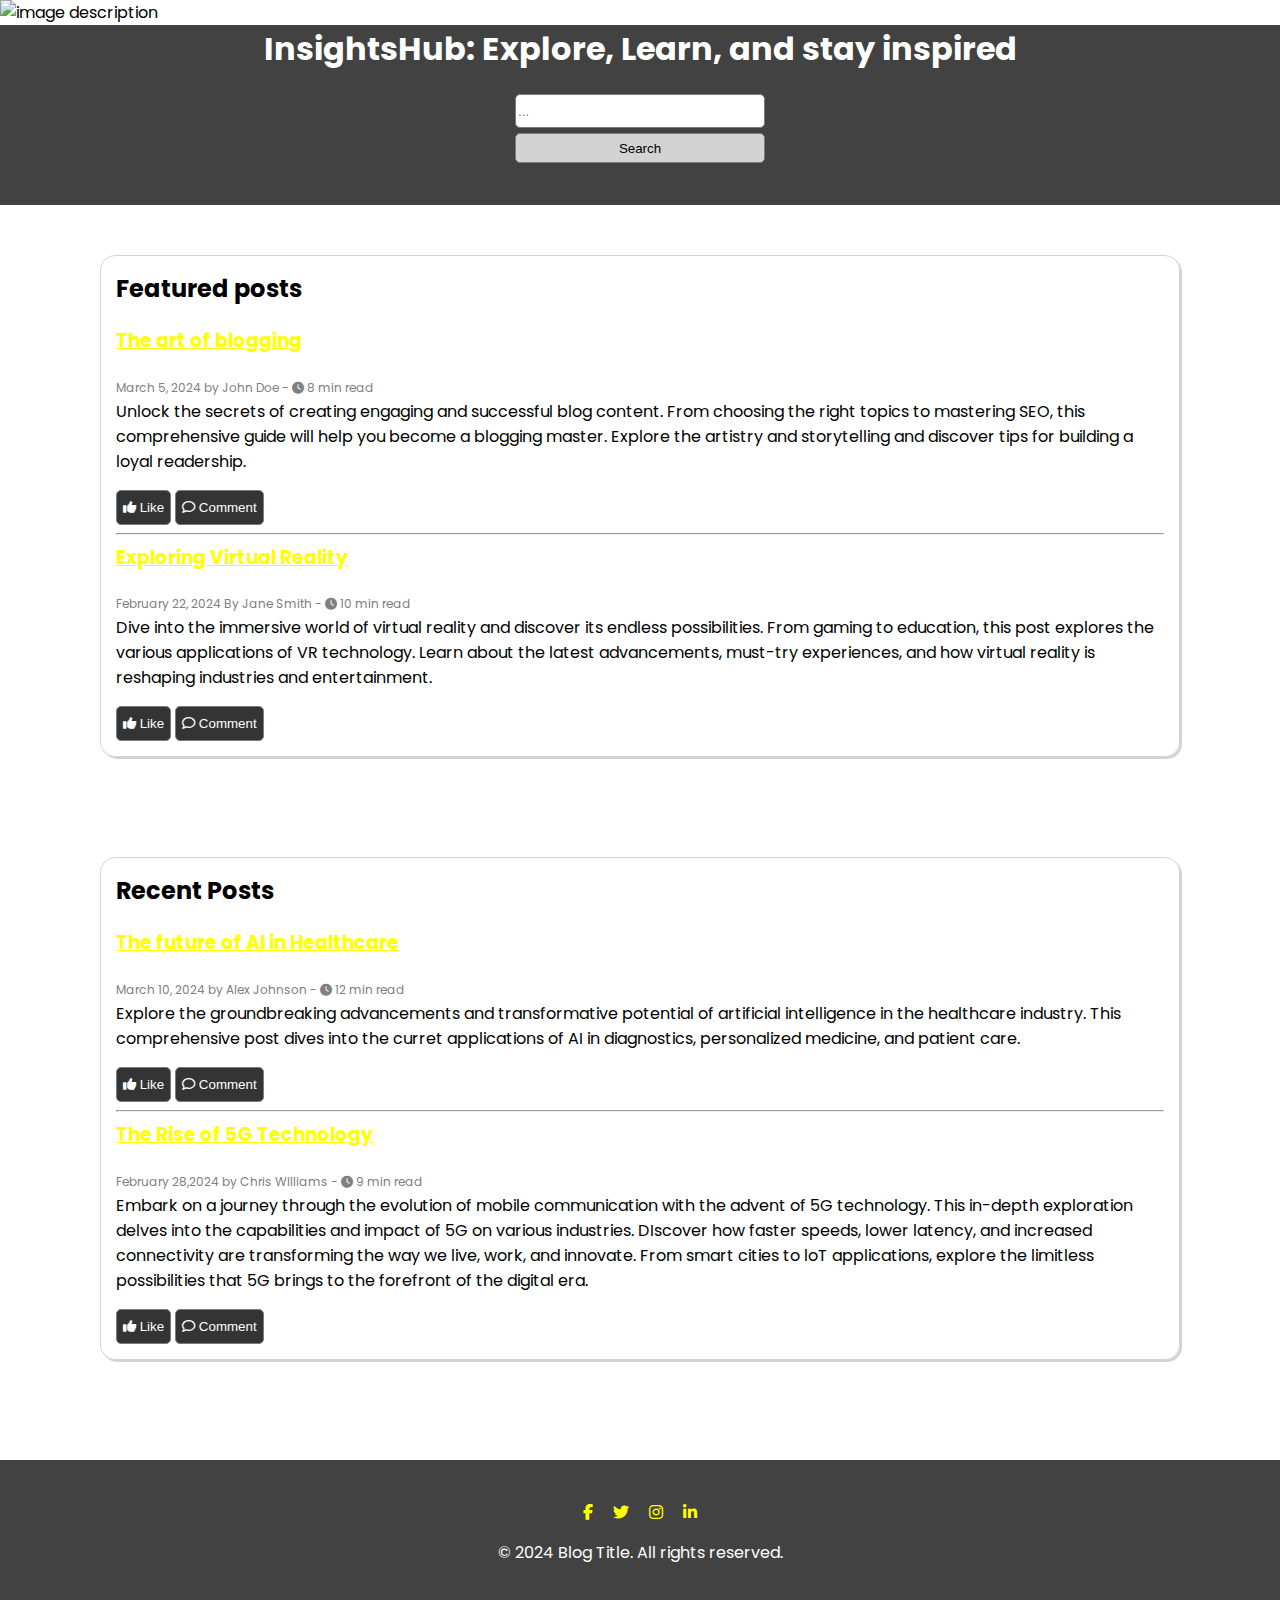
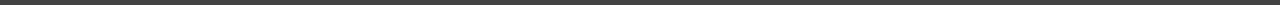
==== index.html @ 36237969 "finished" ====
<!DOCTYPE html>
<html lang="en">
  <head>
    <meta charset="UTF-8" />
    <meta name="viewport" content="width=device-width, initial-scale=1.0" />
    <title>Posts Overview</title>
    <link rel="stylesheet" href="./style.css" />
    <!-- Latest Font-Awesome CDN -->
    <link
      rel="stylesheet"
      href="https://use.fontawesome.com/releases/v5.4.1/css/all.css"
      integrity="sha384-5sAR7xN1Nv6T6+dT2mhtzEpVJvfS3NScPQTrOxhwjIuvcA67KV2R5Jz6kr4abQsz"
      crossorigin="anonymous"
    />
    <link
      rel="stylesheet"
      href="https://cdnjs.cloudflare.com/ajax/libs/font-awesome/6.5.2/css/all.min.css"
    />
    <!-- Google font Poppins -->
    <link
      rel="stylesheet"
      href="https://fonts.googleapis.com/css2?family=Poppins:wght@400;700&display=swap"
    />
    <link
      rel="stylesheet"
      href="https://fonts.googleapis.com/css?family=Trirong"
    />
    <link
      rel="stylesheet"
      href="https://fonts.googleapis.com/css?family=Sofia"
    />
  </head>

  <body>
    <!-- header -->
    <div>
      <img src="/images/main.png" alt="image description" />
    </div>
    <section class="search">
      <h1>InsightsHub: Explore, Learn, and stay inspired</h1>
      <form action="submit" class="form">
        <input type="text" placeholder="..." />
        <label for="text"></label>
        <label for="submit"></label>
        <button class="btn">Search</button>
      </form>
    </section>

    <!-- featured posts -->
    <div>
      <section class="card">
        <h2>Featured posts</h2>
        <h3><a href="./post-detail.html">The art of blogging</a></h3>
        <div>
          <span class="name"
            >March 5, 2024 by John Doe - <i class="fa fa-solid fa-clock"></i> 8
            min read</span
          >
          <p>
            Unlock the secrets of creating engaging and successful blog content.
            From choosing the right topics to mastering SEO, this comprehensive
            guide will help you become a blogging master. Explore the artistry
            and storytelling and discover tips for building a loyal readership.
          </p>

          <button type="button" class="btn-2">
            <i class="fa fa-solid fa-thumbs-up"></i> Like
          </button>
          <button type="button" class="btn-2">
            <i class="fa fa-regular fa-comment"></i> Comment
          </button>
        </div>
        <hr />
        <h3><a href="#">Exploring Virtual Reality</a></h3>
        <div>
          <span class="name"
            >February 22, 2024 By Jane Smith -
            <i class="fa fa-solid fa-clock"></i> 10 min read
          </span>
          <p>
            Dive into the immersive world of virtual reality and discover its
            endless possibilities. From gaming to education, this post explores
            the various applications of VR technology. Learn about the latest
            advancements, must-try experiences, and how virtual reality is
            reshaping industries and entertainment.
          </p>
          <button type="button" class="btn-2">
            <i class="fa fa-solid fa-thumbs-up"></i> Like
          </button>
          <button type="button" class="btn-2">
            <i class="fa fa-regular fa-comment"></i> Comment
          </button>
        </div>
      </section>
    </div>

    <!-- recent posts -->
    <section class="card">
      <h2>Recent Posts</h2>
      <h3><a href="#">The future of AI in Healthcare</a></h3>
      <div>
        <span class="name"
          >March 10, 2024 by Alex Johnson -
          <i class="fa fa-solid fa-clock"></i> 12 min read
        </span>
        <p>
          Explore the groundbreaking advancements and transformative potential
          of artificial intelligence in the healthcare industry. This
          comprehensive post dives into the curret applications of AI in
          diagnostics, personalized medicine, and patient care.
        </p>
        <button type="button" class="btn-2">
          <i class="fa fa-solid fa-thumbs-up"> </i> Like
        </button>
        <button type="button" class="btn-2">
          <i class="fa fa-regular fa-comment"> </i> Comment
        </button>
        <hr />
        <h3><a href="#">The Rise of 5G Technology</a></h3>
        <span class="name"
          >February 28,2024 by Chris WIlliams -
          <i class="fa fa-solid fa-clock"></i> 9 min read
        </span>
        <p>
          Embark on a journey through the evolution of mobile communication with
          the advent of 5G technology. This in-depth exploration delves into the
          capabilities and impact of 5G on various industries. DIscover how
          faster speeds, lower latency, and increased connectivity are
          transforming the way we live, work, and innovate. From smart cities to
          loT applications, explore the limitless possibilities that 5G brings
          to the forefront of the digital era.
        </p>
        <button type="button" class="btn-2">
          <i class="fa fa-solid fa-thumbs-up"></i> Like
        </button>
        <button type="button" class="btn-2">
          <i class="fa fa-regular fa-comment"></i> Comment
        </button>
      </div>
    </section>

    <!-- footer -->
    <footer class="footer">
      <div>
        <ul class="socials">
          <li>
            <a href="http://facebook.com"
              ><i class="fa fa-brands fa-facebook-f"></i
            ></a>
          </li>
          <li>
            <a href="http://twitter.com"
              ><i class="fa fa-brands fa-twitter"></i
            ></a>
          </li>
          <li>
            <a href="http://instagram.com"
              ><i class="fa fa-brands fa-instagram"></i
            ></a>
          </li>
          <li>
            <a href="http://linkedin.com"
              ><i class="fa fa-brands fa-linkedin-in"></i
            ></a>
          </li>
        </ul>
        <div class="copyright">
          <span>&copy; 2024 Blog Title. All rights reserved.</span>
        </div>
      </div>
    </footer>
  </body>
</html>
---- style.css ----
{
  box-sizing: border-box;
}

body {
  margin: 0;
  font-family: Poppins; Trirong; Sofia
}

h1,
h2,
h3,
h4,
h5,
h6,
p,
ul {
  margin-top: 0;
}

img {
  max-width: 100%;
}

.search {
  background-color: rgb(66, 66, 66);
  height: 20vh;
}

h1,
form
 {
  text-align: center;   
}


img {
  display: block;
}

.search h1 {
  color: white;
}

.form {
  display: grid;
  max-width: 250px;
  width: 100%;
  margin: auto;
}

.btn {
  background-color: lightgrey;
  cursor: pointer;
}
.btn:hover {
  background-color: rgb(66, 66, 66)
}

.card {
  margin: 50px 100px 100px 100px;
  border: solid;
  border-radius: 15px;
  border-width: 0.5px;
  border-color: lightgrey;
  padding: 15px;
  box-shadow: 2px 2px lightgrey;
}

.card a {
  color: yellow;
}

input, button {
  border: solid;
  border-width: 0.5px;
  border-color: rgb(124, 124, 124);
  border-radius: 5px;
  height: 30px;
}

input {
  margin-bottom: 5px;
}

.name {
  font-size: 12px;
  color: grey;
}

.btn-2 {
  background-color: rgb(52, 52, 52);
  color: white;
  cursor: pointer;
  transition: 0.3s;
  height: 35px;
}

.btn-2:hover {
  opacity: 1;
  background-color: rgb(97, 97, 97)
}

.footer {
  background-color: rgb(66, 66, 66);
  text-align: center;
  color: white;
  padding-bottom: 40px;
  padding-top: 40px;
}

.socials {
  list-style: none;
  margin: 0;
  padding: 0;
  display: flex;
  justify-content: center;
}
.socials a {
  color: yellow;
  align-items: center;
  padding: 10px;
}
.copyright {
  margin-top: 15px;
}

.art {
  background-color: rgb(66, 66, 66);
  height: 16vh;
  color: white;
}
  
.btn-3 {
  list-style: none;
  display: flex;
  justify-content: center;
  
}
.btn-3 i {
  padding: 10px;
  color: black;
}
.btn-3 i:hover {
  color: yellowgreen;
}

.welcome {
  margin: 50px 100px 100px 100px;
}

.wrapper-80 {
  margin: 50px 100px 100px 100px;
}

.font {
  font-size: 30px;
}

.art h1 {
  padding-bottom: 40px;
  padding-top: 40px;
}
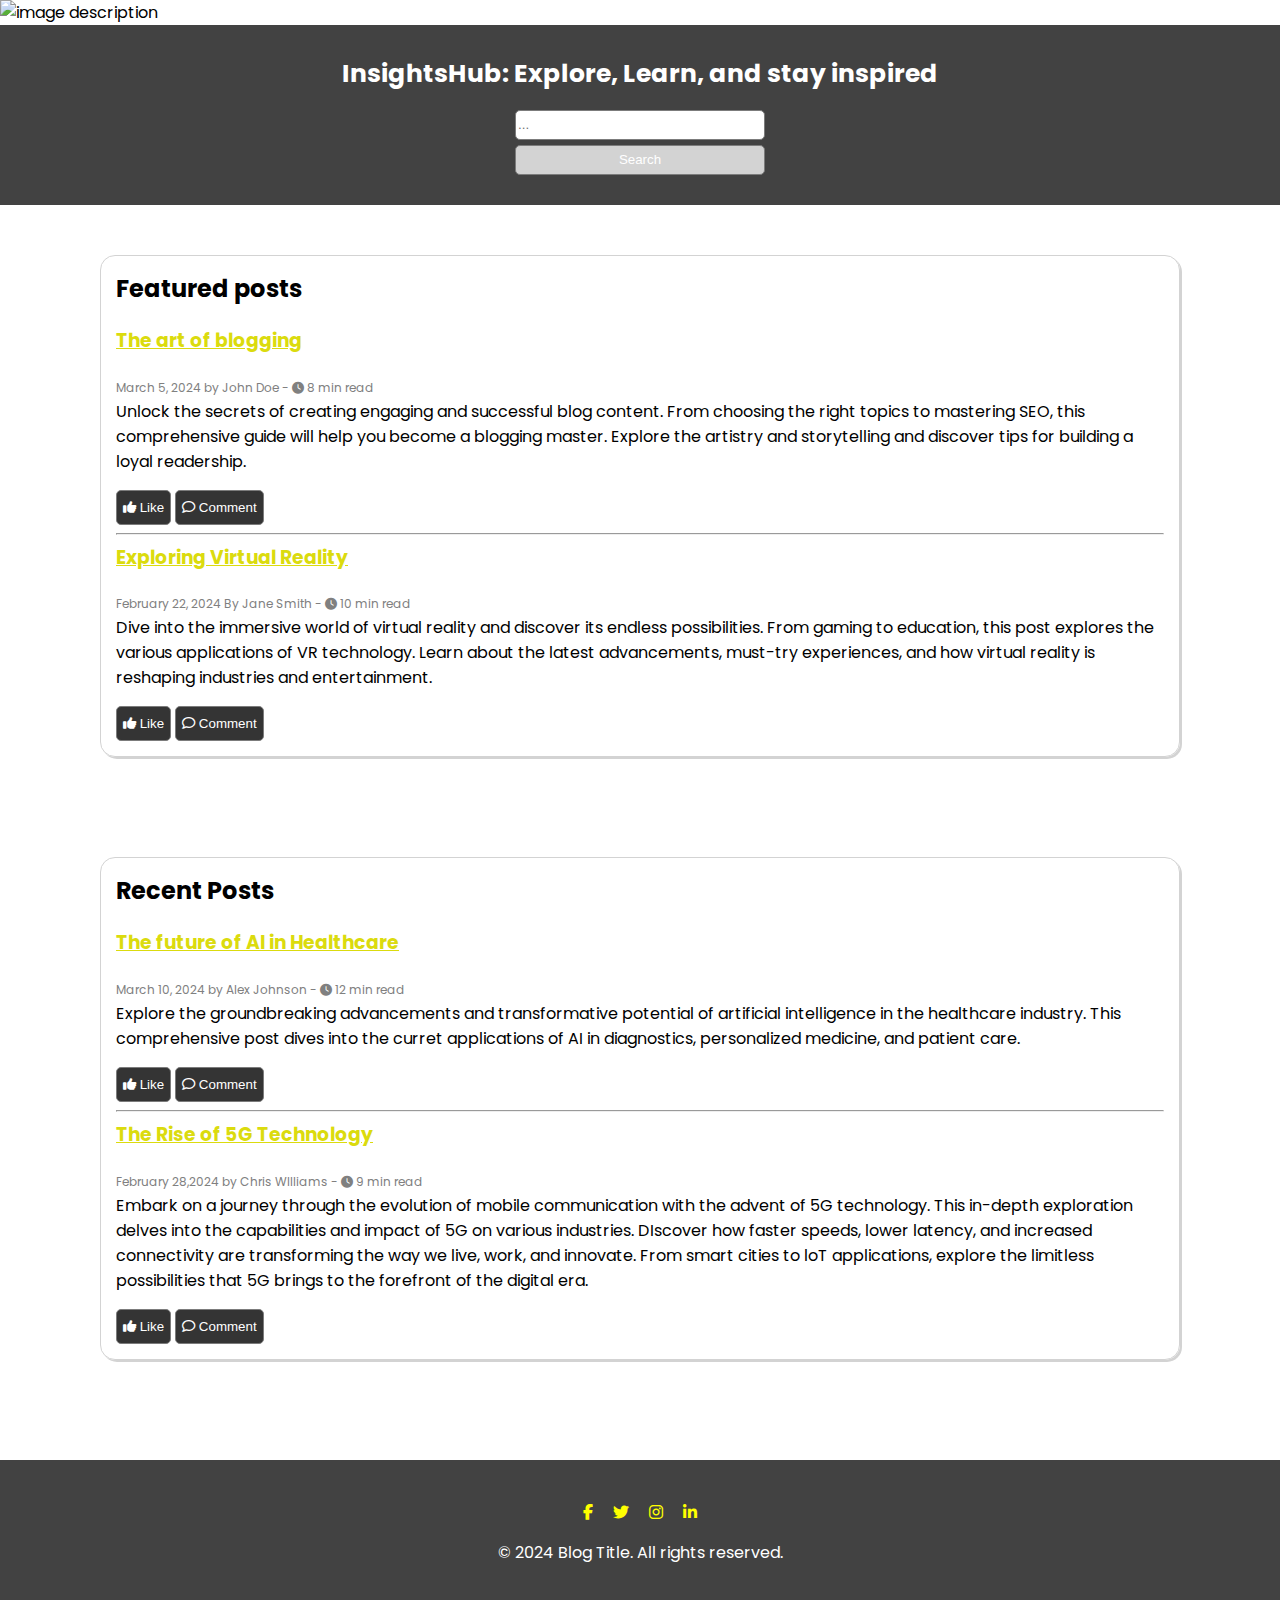
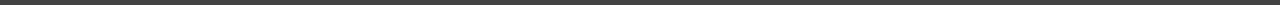
==== commit ae301e1a: "finished with the changes" ====
--- a/index.html
+++ b/index.html
@@ -34,16 +34,18 @@
   <body>
     <!-- header -->
     <div>
-      <img src="/images/main.png" alt="image description" />
+      <img src="images/main.png" alt="image description" />
     </div>
     <section class="search">
-      <h1>InsightsHub: Explore, Learn, and stay inspired</h1>
-      <form action="submit" class="form">
-        <input type="text" placeholder="..." />
-        <label for="text"></label>
-        <label for="submit"></label>
-        <button class="btn">Search</button>
-      </form>
+      <div class="wrapper">
+        <h1>InsightsHub: Explore, Learn, and stay inspired</h1>
+        <form action="#" class="form">
+          <input type="text" placeholder="..." />
+          <label for="text"></label>
+          <label for="submit"></label>
+          <button class="btn">Search</button>
+        </form>
+      </div>
     </section>
 
     <!-- featured posts -->
--- a/style.css
+++ b/style.css
@@ -1,10 +1,10 @@
- {
+* {
   box-sizing: border-box;
 }
 
 body {
   margin: 0;
-  font-family: Poppins; Trirong; Sofia
+  font-family: Poppins; Trirong: Sofia
 }
 
 h1,
@@ -15,7 +15,7 @@
 h6,
 p,
 ul {
-  margin-top: 0;
+  margin-top: 0px;
 }
 
 img {
@@ -25,6 +25,13 @@
 .search {
   background-color: rgb(66, 66, 66);
   height: 20vh;
+  display: flex;
+  flex-direction: column;
+  justify-content: center;
+  align-items: center;
+}
+h1 {
+  font-size: 25px;
 }
 
 h1,
@@ -32,7 +39,9 @@
  {
   text-align: center;   
 }
-
+form button {
+  color: white;
+}
 
 img {
   display: block;
@@ -68,7 +77,8 @@
 }
 
 .card a {
-  color: yellow;
+  color: rgb(219, 219, 14);
+  text-decoration: underline;
 }
 
 input, button {
